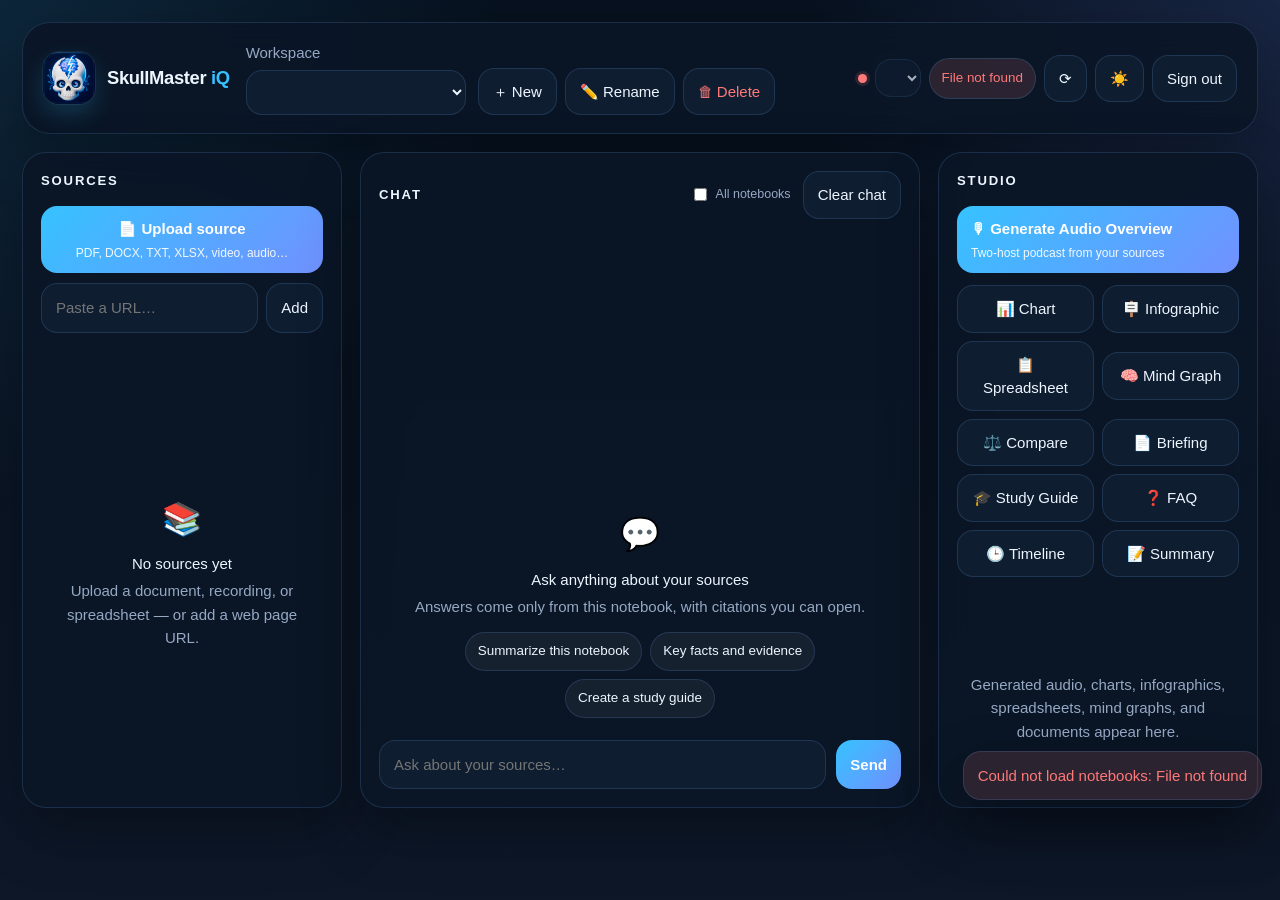
==== static/index.html @ c815d073 "feat: cross-notebook research + functional login onboarding buttons - Research mode: store.hybrid_se" ====
<!doctype html>
<html lang="en">
<head>
  <meta charset="utf-8" />
  <meta name="viewport" content="width=device-width, initial-scale=1, viewport-fit=cover" />
  <title>SkullMaster iQ</title>
  <meta name="theme-color" content="#07111f" />
  <meta name="apple-mobile-web-app-capable" content="yes" />
  <link rel="icon" type="image/png" href="/static/favicon.png" />
  <link rel="apple-touch-icon" href="/static/app-icon-1024.png" />
  <link rel="manifest" href="/static/manifest.webmanifest" />
  <link rel="stylesheet" href="/static/style.css" />
</head>
<body>
  <div class="app-shell">
    <header class="topbar">
      <div class="brand-block">
        <div class="brand">
          <img src="/static/logo.png" class="brand-mark" alt="" />
          <div class="brand-title">SkullMaster <span>iQ</span></div>
        </div>
      </div>

      <div class="workspace-controls">
        <label class="workspace-picker" for="nb-select">
          <span class="workspace-label">Workspace</span>
          <select id="nb-select" aria-label="Select notebook"></select>
        </label>
        <div class="workspace-actions">
          <button id="nb-new" type="button">＋ New</button>
          <button id="nb-rename" type="button" title="Rename notebook" aria-label="Rename notebook">✏️ Rename</button>
          <button id="nb-delete" type="button" class="danger" title="Delete notebook" aria-label="Delete notebook">🗑 Delete</button>
        </div>
      </div>

      <div class="status-controls">
        <span class="status-dot" id="status-dot" title="Checking…"></span>
        <label class="visually-hidden" for="model-select">Model</label>
        <select id="model-select" aria-label="Model" title="Model"></select>
        <div class="model-badge" id="model-badge" role="status" hidden></div>
        <button id="health-refresh" type="button" title="Refresh models" aria-label="Refresh models">⟳</button>
        <button id="theme-toggle" type="button" title="Toggle theme" aria-label="Toggle theme">🌙</button>
        <button id="sign-out" type="button" title="Sign out" aria-label="Sign out">Sign out</button>
      </div>
    </header>

    <main class="workspace-grid">
      <section class="panel side-panel" id="sources-panel" data-panel="sources" aria-label="Sources">
        <div class="panel-heading">
          <h2>Sources</h2>
        </div>

        <div class="add-source">
          <button type="button" class="btn primary" id="file-btn">📄 Upload source
            <span class="btn-sub">PDF, DOCX, TXT, XLSX, video, audio…</span>
          </button>
          <input type="file" id="file-input" accept=".pdf,.docx,.txt,.md,.markdown,.csv,.tsv,.html,.json,.rst,.xlsx,.xlsm,.mp4,.mov,.m4v,.webm,.mkv,.avi,.mp3,.wav,.m4a,.flac,.ogg,.aac" multiple hidden />
          <form class="url-row" id="url-form">
            <label class="visually-hidden" for="url-input">URL to ingest</label>
            <input type="url" id="url-input" placeholder="Paste a URL…" required />
            <button type="submit" id="url-add">Add</button>
          </form>
        </div>

        <div class="progress" id="ingest-progress" hidden role="status"></div>
        <ul id="source-list" aria-label="Source list"></ul>
        <div class="empty-state" id="sources-empty">
          <div class="empty-icon">📚</div>
          <p>No sources yet</p>
          <p class="muted">Upload a document, recording, or spreadsheet — or add a web page URL.</p>
        </div>
      </section>

      <section class="panel center-panel" id="chat-panel" data-panel="chat" aria-label="Chat">
        <div class="panel-toolbar">
          <h2>Chat</h2>
          <div class="chat-tools">
            <label class="research-toggle" title="Answer across every notebook in your library">
              <input type="checkbox" id="research-all" /> All notebooks
            </label>
            <button type="button" id="chat-clear" title="Clear chat history" aria-label="Clear chat history">Clear chat</button>
          </div>
        </div>

        <div id="messages" aria-live="polite"></div>
        <div class="empty-state chat-empty" id="chat-empty">
          <div class="empty-icon">💬</div>
          <p>Ask anything about your sources</p>
          <p class="muted">Answers come only from this notebook, with citations you can open.</p>
          <div class="quick-prompts">
            <button type="button" class="quick-prompt" data-prompt="Summarize the core themes in this notebook.">Summarize this notebook</button>
            <button type="button" class="quick-prompt" data-prompt="What are the most important facts and evidence in these sources?">Key facts and evidence</button>
            <button type="button" class="quick-prompt" data-prompt="Create a concise study guide from these materials.">Create a study guide</button>
          </div>
        </div>

        <form id="chat-form">
          <label class="visually-hidden" for="chat-input">Question</label>
          <input type="text" id="chat-input" placeholder="Ask about your sources…" autocomplete="off" />
          <button type="submit" id="chat-send" class="primary">Send</button>
        </form>
      </section>

      <section class="panel side-panel studio-panel" id="studio-panel" data-panel="studio" aria-label="Studio">
        <div class="panel-heading">
          <h2>Studio</h2>
        </div>

        <div class="studio-stack">
          <button type="button" class="btn primary studio-btn" id="audio-overview-btn">
            🎙 Generate Audio Overview
            <span class="btn-sub" id="audio-overview-status">Two-host podcast from your sources</span>
          </button>
          <div class="artifact-buttons">
            <button type="button" class="btn" id="gen-chart" data-kind="chart" title="Generate a chart from your sources">📊 Chart</button>
            <button type="button" class="btn" id="gen-infographic" data-kind="infographic" title="Generate an infographic from your sources">🪧 Infographic</button>
            <button type="button" class="btn" id="gen-spreadsheet" data-kind="spreadsheet" title="Extract a spreadsheet from your sources">📋 Spreadsheet</button>
            <button type="button" class="btn" id="gen-mindgraph" data-kind="mindgraph" title="Map the ideas in your sources as a mind graph">🧠 Mind Graph</button>
            <button type="button" class="btn" id="gen-comparison" data-kind="comparison" title="Compare how your sources treat the same topics">⚖️ Compare</button>
            <button type="button" class="btn" id="gen-briefing" data-kind="briefing" title="Write a grounded briefing document">📄 Briefing</button>
            <button type="button" class="btn" id="gen-study-guide" data-kind="study_guide" title="Build a grounded study guide">🎓 Study Guide</button>
            <button type="button" class="btn" id="gen-faq" data-kind="faq" title="Write a grounded FAQ">❓ FAQ</button>
            <button type="button" class="btn" id="gen-timeline" data-kind="timeline" title="Build a timeline from your sources">🕒 Timeline</button>
            <button type="button" class="btn" id="gen-source-summary" data-kind="source_summary" title="Summarize your sources">📝 Summary</button>
          </div>
        </div>

        <div class="progress" id="artifact-progress" hidden role="status"></div>
        <div class="studio-scroll">
          <ul id="audio-list" aria-label="Generated audio overviews"></ul>
          <ul id="artifact-list" aria-label="Generated artifacts"></ul>
          <div class="empty-state small" id="studio-empty">
            <p class="muted">Generated audio, charts, infographics, spreadsheets, mind graphs, and documents appear here.</p>
          </div>
        </div>
      </section>
    </main>

    <nav class="mobile-nav" aria-label="Primary navigation">
      <button type="button" data-target="sources" class="active">Sources</button>
      <button type="button" data-target="chat">Chat</button>
      <button type="button" data-target="studio">Studio</button>
    </nav>
  </div>

  <div id="modal-backdrop" hidden>
    <div id="modal" role="dialog" aria-modal="true" aria-labelledby="modal-title">
      <div id="modal-header">
        <span id="modal-title"></span>
        <div class="modal-header-actions">
          <button id="modal-play" type="button" hidden>▶ Play</button>
          <button id="modal-close" type="button" aria-label="Close citation view">✕</button>
        </div>
      </div>
      <pre id="modal-body"></pre>
    </div>
  </div>

  <div id="media-backdrop" class="backdrop" hidden>
    <div id="media-modal" role="dialog" aria-modal="true" aria-labelledby="media-title">
      <div id="modal-header">
        <span id="media-title"></span>
        <button id="media-close" type="button" aria-label="Close player">✕</button>
      </div>
      <div id="media-body"></div>
    </div>
  </div>

  <div id="artifact-backdrop" class="backdrop" hidden>
    <div id="artifact-modal" role="dialog" aria-modal="true" aria-labelledby="artifact-title">
      <div id="modal-header">
        <span id="artifact-title"></span>
        <div class="modal-header-actions">
          <span id="artifact-actions"></span>
          <button id="artifact-close" type="button" aria-label="Close artifact view">✕</button>
        </div>
      </div>
      <div id="artifact-body"></div>
    </div>
  </div>

  <div id="toasts" aria-live="assertive"></div>
  <script src="/static/app.js"></script>
</body>
</html>
---- static/style.css ----
:root {
  --bg: #07111f;
  --bg-2: #0d1728;
  --panel: rgba(10, 22, 38, 0.9);
  --panel-2: rgba(16, 31, 50, 0.92);
  --panel-3: rgba(22, 42, 67, 0.92);
  --border: rgba(120, 177, 255, 0.16);
  --text: #edf6ff;
  --muted: #96a9c4;
  --accent: #36c2ff;
  --accent-2: #7191ff;
  --accent-soft: rgba(54, 194, 255, 0.14);
  --danger: #ff7979;
  --danger-soft: rgba(255, 121, 121, 0.14);
  --success: #5ee7a0;
  --success-soft: rgba(94, 231, 160, 0.14);
  --shadow: 0 24px 60px rgba(0, 0, 0, 0.28);
  --radius: 24px;
}

html[data-theme="light"] {
  --bg: #eef5ff;
  --bg-2: #dfeaf8;
  --panel: rgba(255, 255, 255, 0.92);
  --panel-2: rgba(245, 250, 255, 0.98);
  --panel-3: rgba(232, 242, 255, 0.98);
  --border: rgba(90, 130, 200, 0.18);
  --text: #0f1b2d;
  --muted: #5f7390;
  --accent: #0aa6f8;
  --accent-2: #516bff;
  --accent-soft: rgba(10, 166, 248, 0.12);
  --danger: #d74a4a;
  --danger-soft: rgba(215, 74, 74, 0.12);
  --success: #118f57;
  --success-soft: rgba(17, 143, 87, 0.12);
  --shadow: 0 18px 40px rgba(58, 84, 120, 0.16);
}

* { box-sizing: border-box; }
html, body { height: 100%; margin: 0; }
body {
  font: 15px/1.55 Inter, -apple-system, BlinkMacSystemFont, "Segoe UI", sans-serif;
  color: var(--text);
  background:
    radial-gradient(circle at top left, rgba(54, 194, 255, 0.12), transparent 32%),
    radial-gradient(circle at top right, rgba(113, 145, 255, 0.16), transparent 30%),
    linear-gradient(180deg, var(--bg) 0%, var(--bg-2) 100%);
}

a { color: inherit; }
button, input, select { font: inherit; }
button { cursor: pointer; }
.visually-hidden {
  position: absolute; width: 1px; height: 1px; overflow: hidden;
  clip: rect(0 0 0 0); white-space: nowrap;
}

.app-shell {
  min-height: 100%;
  padding: 22px 22px 92px;
  display: flex;
  flex-direction: column;
  gap: 18px;
}

.topbar, .panel, #modal, #media-modal, #artifact-modal, .mobile-nav {
  background: var(--panel);
  border: 1px solid var(--border);
  box-shadow: var(--shadow);
  backdrop-filter: blur(18px);
}

.topbar {
  border-radius: 28px;
  padding: 18px 20px;
  display: flex;
  gap: 16px;
  align-items: center;
  flex-wrap: wrap;
}

.brand { display: flex; align-items: center; gap: 12px; }
.brand-mark {
  width: 52px; height: 52px; border-radius: 16px;
  box-shadow: 0 0 0 1px rgba(255,255,255,0.06), 0 10px 22px rgba(54,194,255,0.18);
}
.brand-title { font-size: 1.15rem; font-weight: 800; letter-spacing: -0.02em; }
.brand-title span { color: var(--accent); }

.workspace-controls {
  flex: 1;
  min-width: 280px;
  display: flex;
  flex-wrap: wrap;
  align-items: end;
  gap: 12px;
}
.workspace-picker {
  min-width: 220px;
  display: flex;
  flex-direction: column;
  gap: 6px;
}
.workspace-label, .muted { color: var(--muted); }
.workspace-actions, .status-controls, .artifact-buttons, .modal-header-actions { display: flex; gap: 8px; align-items: center; flex-wrap: wrap; }
.status-controls { margin-left: auto; }
.model-badge {
  padding: 9px 12px;
  border-radius: 999px;
  background: var(--accent-soft);
  color: var(--accent);
  border: 1px solid rgba(54, 194, 255, 0.18);
  font-size: 0.84rem;
  max-width: 100%;
}
.model-badge[hidden] { display: none; }
.model-badge.err { color: var(--danger); background: var(--danger-soft); }

/* Readiness indicator — replaces the old chat/embed/tts label soup */
.status-dot {
  width: 9px; height: 9px; border-radius: 50%; flex: none;
  background: var(--muted);
  transition: background .2s, box-shadow .2s;
}
.status-dot.ok { background: var(--success); box-shadow: 0 0 0 3px var(--success-soft); }
.status-dot.err { background: var(--danger); box-shadow: 0 0 0 3px var(--danger-soft); }

#model-select { max-width: 230px; padding: 9px 12px; font-size: 0.88rem; }
#health-refresh.spinning { animation: spin .6s linear infinite; }
@keyframes spin { to { transform: rotate(360deg); } }

select, input[type="text"], input[type="url"], button, .btn {
  border-radius: 16px;
  border: 1px solid var(--border);
  background: var(--panel-2);
  color: var(--text);
}
select, input[type="text"], input[type="url"] { padding: 12px 14px; }
button, .btn { padding: 11px 14px; transition: .18s ease; }
button:hover:not(:disabled), .btn:hover:not(:disabled) {
  transform: translateY(-1px);
  border-color: rgba(54, 194, 255, 0.34);
  background: var(--panel-3);
}
button.primary, .btn.primary {
  background: linear-gradient(135deg, var(--accent), var(--accent-2));
  color: #fff;
  border: none;
  font-weight: 700;
}
button.primary:hover:not(:disabled), .btn.primary:hover:not(:disabled) { filter: brightness(1.03); }
button.danger { color: var(--danger); }
button.danger:hover:not(:disabled) { background: var(--danger-soft); }
button:disabled, .btn:disabled { opacity: .55; transform: none; cursor: not-allowed; }
button:focus-visible, .btn:focus-visible, select:focus-visible, input:focus-visible {
  outline: 2px solid var(--accent);
  outline-offset: 2px;
}
.btn-sub { display: block; margin-top: 4px; font-size: 12px; font-weight: 500; opacity: 0.92; }

.workspace-grid {
  flex: 1;
  min-height: 0;
  display: grid;
  grid-template-columns: 320px minmax(0, 1fr) 320px;
  gap: 18px;
}
.panel {
  border-radius: var(--radius);
  padding: 18px;
  min-height: 0;
  overflow: hidden;
  display: flex;
  flex-direction: column;
}
.panel h2 { margin: 0; font-size: 0.82rem; letter-spacing: .14em; text-transform: uppercase; }
.panel-heading, .panel-toolbar {
  display: flex; align-items: center; justify-content: space-between; gap: 12px; margin-bottom: 14px;
}

.quick-prompt {
  border-radius: 999px; padding: 8px 12px; font-size: 0.84rem;
  background: rgba(255,255,255,0.05); border: 1px solid var(--border); color: var(--text);
}
.quick-prompts { display: flex; gap: 8px; flex-wrap: wrap; justify-content: center; margin-top: 14px; }
.quick-prompt:hover { background: var(--accent-soft); border-color: rgba(54,194,255,0.34); }

.add-source { display: flex; flex-direction: column; gap: 10px; margin-bottom: 12px; }
.url-row { display: flex; gap: 8px; }
.url-row input { flex: 1; min-width: 0; }
.progress {
  margin-bottom: 12px;
  padding: 10px 12px;
  border-radius: 16px;
  background: var(--accent-soft);
  color: var(--accent);
  font-size: 0.9rem;
}
.empty-state {
  margin: auto 0;
  text-align: center;
  padding: 24px 12px 10px;
}
.empty-state .empty-icon { font-size: 2rem; margin-bottom: 8px; }
.empty-state p { margin: 4px 0; }

#source-list, #audio-list, #artifact-list { list-style: none; padding: 0; margin: 0; }
#source-list, .studio-scroll, #messages { overflow-y: auto; min-height: 0; }
#source-list { display: flex; flex-direction: column; gap: 10px; }
#source-list li, #audio-list li, #artifact-list li {
  border: 1px solid var(--border);
  border-radius: 18px;
  background: var(--panel-2);
}
#source-list li {
  display: flex; align-items: center; gap: 10px; padding: 12px 13px; flex-wrap: wrap;
}
#source-list li.failed { background: var(--danger-soft); border-color: rgba(255, 121, 121, 0.35); }
#source-list .src-name, #artifact-list .art-title { flex: 1; min-width: 0; }
#source-list .src-name { font-weight: 600; overflow: hidden; text-overflow: ellipsis; white-space: nowrap; }
#source-list .src-meta, .audio-meta { color: var(--muted); font-size: 0.8rem; }
#source-list .src-err { width: 100%; color: var(--danger); font-size: 0.84rem; }
.icon-btn {
  background: transparent; border: none; color: var(--muted);
  padding: 6px 7px; border-radius: 12px;
}
.icon-btn:hover:not(:disabled) { color: var(--text); background: rgba(255,255,255,0.06); border: none; }
.icon-btn.retry:hover:not(:disabled) { color: var(--accent); background: var(--accent-soft); }

#messages {
  flex: 1;
  display: flex;
  flex-direction: column;
  gap: 14px;
  padding: 10px 4px;
}
.msg {
  max-width: 86%;
  padding: 14px 16px;
  border-radius: 20px;
  word-wrap: break-word;
  white-space: pre-wrap;
}
.msg.user {
  align-self: flex-end;
  background: linear-gradient(135deg, var(--accent), var(--accent-2));
  color: #fff;
  border-bottom-right-radius: 8px;
}
.msg.assistant {
  align-self: flex-start;
  background: var(--panel-2);
  border: 1px solid var(--border);
  border-bottom-left-radius: 8px;
}
.msg.assistant.thinking { color: var(--muted); font-style: italic; }
.msg.assistant.error { color: var(--danger); background: var(--danger-soft); border-color: rgba(255, 121, 121, 0.28); }
.msg.assistant.interrupted { border-style: dashed; }
.msg-note {
  margin-top: 8px; padding-top: 8px;
  border-top: 1px dashed var(--border);
  font-size: 12px; color: var(--muted); white-space: normal;
}
.cite {
  display: inline-flex; align-items: center; justify-content: center;
  min-width: 28px; margin: 0 2px; padding: 0 8px; line-height: 1.8;
  border-radius: 999px; border: none; background: var(--accent-soft); color: var(--accent); font-weight: 800;
}
.cite:hover { background: rgba(54,194,255,0.24); }
#chat-form {
  margin-top: 12px;
  display: grid;
  grid-template-columns: 1fr auto;
  gap: 10px;
}
#chat-input { min-width: 0; }

.studio-panel { gap: 0; }
.studio-stack { display: flex; flex-direction: column; gap: 10px; }
.studio-btn { width: 100%; text-align: left; }
.studio-scroll { flex: 1; display: flex; flex-direction: column; gap: 12px; margin-top: 12px; }
/* four artifact kinds — a 2x2 grid keeps labels readable in the narrow panel */
.artifact-buttons { margin-top: 2px; display: grid; grid-template-columns: 1fr 1fr; }
.artifact-buttons button { flex: 1; min-width: 0; }
#artifact-list li, #audio-list li { padding: 12px 13px; }
#audio-list li { display: flex; flex-direction: column; gap: 8px; }
.audio-title { font-weight: 700; }
#audio-list audio { width: 100%; }
.audio-download, #artifact-actions a {
  color: var(--accent); text-decoration: none; font-weight: 700; font-size: 0.88rem;
}
.audio-download:hover, #artifact-actions a:hover, #artifact-list .art-title:hover { text-decoration: underline; }
#artifact-list li { display: flex; gap: 10px; align-items: center; }
#artifact-list .art-title {
  background: transparent; border: none; text-align: left; padding: 0; color: var(--text); font-weight: 700;
}

#modal-backdrop[hidden], .backdrop[hidden] { display: none; }
#modal-backdrop, .backdrop {
  position: fixed; inset: 0; z-index: 50;
  background: rgba(2, 8, 16, 0.58);
  display: flex; align-items: center; justify-content: center;
  padding: 18px;
}
#modal, #media-modal, #artifact-modal {
  width: min(880px, 100%);
  max-height: min(88vh, 860px);
  border-radius: 24px;
  display: flex; flex-direction: column;
  overflow: hidden;
}
#modal-header {
  padding: 14px 18px;
  border-bottom: 1px solid var(--border);
  display: flex; align-items: center; justify-content: space-between; gap: 12px;
  font-weight: 700;
}
#modal-close, #media-close, #artifact-close {
  background: transparent; border: none; color: var(--muted); padding: 7px 9px;
}
#modal-body, #artifact-body { padding: 18px; overflow: auto; }
#modal-body {
  margin: 0; white-space: pre-wrap;
  font: 13.5px/1.65 ui-monospace, SFMono-Regular, Menlo, monospace;
}
#media-body { padding: 16px; }
#media-body video, #media-body audio { width: 100%; }
#media-body video { max-height: 68vh; border-radius: 18px; background: #000; }
#artifact-body svg { width: 100%; height: auto; background: #fff; border-radius: 18px; }
#artifact-body table { width: 100%; border-collapse: collapse; }
#artifact-body th, #artifact-body td { border: 1px solid var(--border); padding: 8px 10px; text-align: left; }
#artifact-body th { background: var(--panel-3); }
#artifact-body .source-note { margin-top: 12px; color: var(--muted); font-size: 0.84rem; }

#toasts {
  position: fixed; right: 18px; bottom: 100px; z-index: 80;
  display: flex; flex-direction: column; gap: 8px; max-width: min(420px, calc(100vw - 36px));
}
.toast {
  padding: 12px 14px; border-radius: 18px; background: var(--panel);
  border: 1px solid var(--border); box-shadow: var(--shadow);
}
.toast.error { color: var(--danger); background: var(--danger-soft); }
.toast.success { color: var(--success); background: var(--success-soft); }

.mobile-nav {
  position: fixed;
  left: 18px; right: 18px; bottom: max(14px, env(safe-area-inset-bottom));
  display: none;
  grid-template-columns: repeat(3, 1fr);
  gap: 8px;
  padding: 10px;
  border-radius: 22px;
  z-index: 40;
}
.mobile-nav button {
  border: none; border-radius: 16px; background: transparent; color: var(--muted); font-weight: 700;
}
.mobile-nav button.active { background: var(--accent-soft); color: var(--accent); }

@media (max-width: 1040px) {
  .workspace-grid { grid-template-columns: 1fr; }
  .mobile-nav { display: grid; }
  .status-controls { margin-left: 0; }
  .panel[data-panel] { display: none; }
  .panel[data-panel][data-active="true"] { display: flex; min-height: calc(100vh - 250px); }
}

/* Grounded text artifacts (briefing / study guide / FAQ / timeline / summary) */
.art-doc { max-width: 720px; margin: 0 auto; line-height: 1.6; text-align: left; }
.art-doc h3 { margin: 18px 0 6px; font-size: 15px; }
.art-doc h4 { margin: 14px 0 4px; font-size: 13.5px; }
.art-doc p { margin: 4px 0 10px; }
.art-doc ul { margin: 4px 0 12px; padding-left: 20px; }
.art-doc li { margin: 3px 0; }
.art-doc dt { font-weight: 700; margin-top: 8px; }
.art-doc dd { margin: 0 0 4px 0; }
.art-timeline { list-style: none; padding-left: 0; }
.art-timeline li { display: flex; gap: 10px; padding: 6px 0; border-bottom: 1px dashed var(--border); }
.art-timeline .art-time { min-width: 92px; font-weight: 700; color: var(--accent); }
.chat-tools { display: flex; align-items: center; gap: 12px; }
.research-toggle { display: inline-flex; align-items: center; gap: 6px; font-size: 12.5px; color: var(--muted); cursor: pointer; }
.research-toggle input { accent-color: var(--accent); }
.stance { padding: 1px 8px; border-radius: 999px; font-size: 11px; font-weight: 700; }
.stance-agree { background: rgba(16, 185, 129, 0.16); color: #059669; }
.stance-differ { background: rgba(239, 68, 68, 0.16); color: #dc2626; }
.stance-adds { background: rgba(79, 70, 229, 0.16); color: var(--accent); }
.art-evidence { max-width: 720px; margin: 16px auto 0; text-align: left; }
.art-evidence h3 { margin: 0 0 6px; font-size: 14px; }
.art-evidence ul { margin: 0; padding-left: 18px; }
.art-evidence li { margin: 3px 0; font-size: 12.5px; color: var(--muted); }

@media (max-width: 720px) {
  .app-shell { padding: 14px 14px 96px; }
  .topbar, .panel { border-radius: 22px; }
  .topbar { padding: 16px; }
  .workspace-controls, .status-controls, .workspace-actions, .artifact-buttons, #chat-form, .url-row { width: 100%; }
  .workspace-actions { display: grid; grid-template-columns: repeat(3, 1fr); }
  .artifact-buttons { grid-template-columns: repeat(2, 1fr); }
  #chat-form, .url-row { grid-template-columns: 1fr; display: grid; }
  .msg { max-width: 100%; }
  #toasts { right: 14px; left: 14px; bottom: 96px; max-width: none; }
}
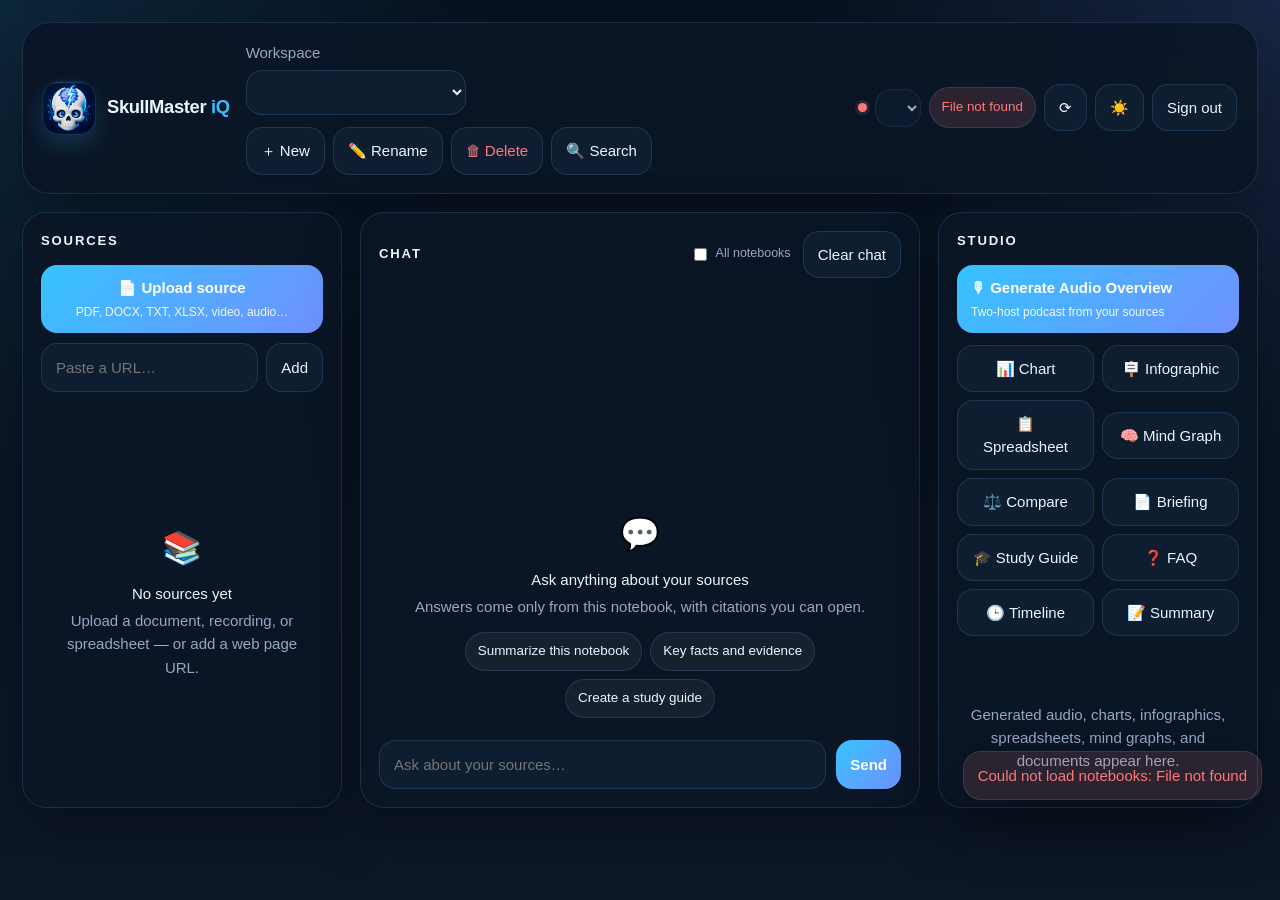
==== commit 884d0c5e: "feat: library-wide semantic search Roadmap: semantic notebook search. - store.search_library runs ve" ====
--- a/static/index.html
+++ b/static/index.html
@@ -30,6 +30,7 @@
           <button id="nb-new" type="button">＋ New</button>
           <button id="nb-rename" type="button" title="Rename notebook" aria-label="Rename notebook">✏️ Rename</button>
           <button id="nb-delete" type="button" class="danger" title="Delete notebook" aria-label="Delete notebook">🗑 Delete</button>
+          <button id="library-search" type="button" title="Search across all notebooks" aria-label="Search across all notebooks">🔍 Search</button>
         </div>
       </div>
 
@@ -179,6 +180,22 @@
     </div>
   </div>
 
+  <div id="search-backdrop" class="backdrop" hidden>
+    <div id="search-modal" role="dialog" aria-modal="true" aria-labelledby="search-title">
+      <div id="modal-header">
+        <span id="search-title">Search library</span>
+        <button id="search-close" type="button" aria-label="Close search">✕</button>
+      </div>
+      <form id="search-form">
+        <input type="text" id="search-input" placeholder="Search across all notebooks…" autocomplete="off" />
+        <button type="submit" class="primary">Search</button>
+      </form>
+      <div id="search-results" aria-live="polite">
+        <p class="muted">Search every notebook at once; results open the exact passage.</p>
+      </div>
+    </div>
+  </div>
+
   <div id="toasts" aria-live="assertive"></div>
   <script src="/static/app.js"></script>
 </body>
--- a/static/style.css
+++ b/static/style.css
@@ -64,7 +64,7 @@
   gap: 18px;
 }
 
-.topbar, .panel, #modal, #media-modal, #artifact-modal, .mobile-nav {
+.topbar, .panel, #modal, #media-modal, #artifact-modal, #search-modal, .mobile-nav {
   background: var(--panel);
   border: 1px solid var(--border);
   box-shadow: var(--shadow);
@@ -303,7 +303,7 @@
   display: flex; align-items: center; justify-content: center;
   padding: 18px;
 }
-#modal, #media-modal, #artifact-modal {
+#modal, #media-modal, #artifact-modal, #search-modal {
   width: min(880px, 100%);
   max-height: min(88vh, 860px);
   border-radius: 24px;
@@ -316,7 +316,7 @@
   display: flex; align-items: center; justify-content: space-between; gap: 12px;
   font-weight: 700;
 }
-#modal-close, #media-close, #artifact-close {
+#modal-close, #media-close, #artifact-close, #search-close {
   background: transparent; border: none; color: var(--muted); padding: 7px 9px;
 }
 #modal-body, #artifact-body { padding: 18px; overflow: auto; }
@@ -332,6 +332,25 @@
 #artifact-body th, #artifact-body td { border: 1px solid var(--border); padding: 8px 10px; text-align: left; }
 #artifact-body th { background: var(--panel-3); }
 #artifact-body .source-note { margin-top: 12px; color: var(--muted); font-size: 0.84rem; }
+
+/* Library search modal */
+#search-form { display: flex; gap: 10px; padding: 14px 18px 0; }
+#search-input {
+  flex: 1; padding: 11px 14px; border-radius: 14px;
+  border: 1px solid var(--border); background: var(--panel-2); color: var(--text);
+}
+#search-results { padding: 14px 18px 18px; overflow: auto; }
+.search-notebook {
+  margin: 12px 0 6px; font-size: 12px; font-weight: 700; color: var(--muted);
+  text-transform: uppercase; letter-spacing: 0.04em;
+}
+.search-hit {
+  display: block; width: 100%; text-align: left; padding: 10px 12px; margin-bottom: 8px;
+  border: 1px solid var(--border); border-radius: 14px; background: var(--panel-2); color: var(--text);
+}
+.search-hit:hover { border-color: var(--accent); }
+.search-hit .search-where { display: block; margin-bottom: 4px; font-size: 12px; color: var(--muted); }
+.search-hit .search-snippet { display: block; font-size: 12.5px; }
 
 #toasts {
   position: fixed; right: 18px; bottom: 100px; z-index: 80;
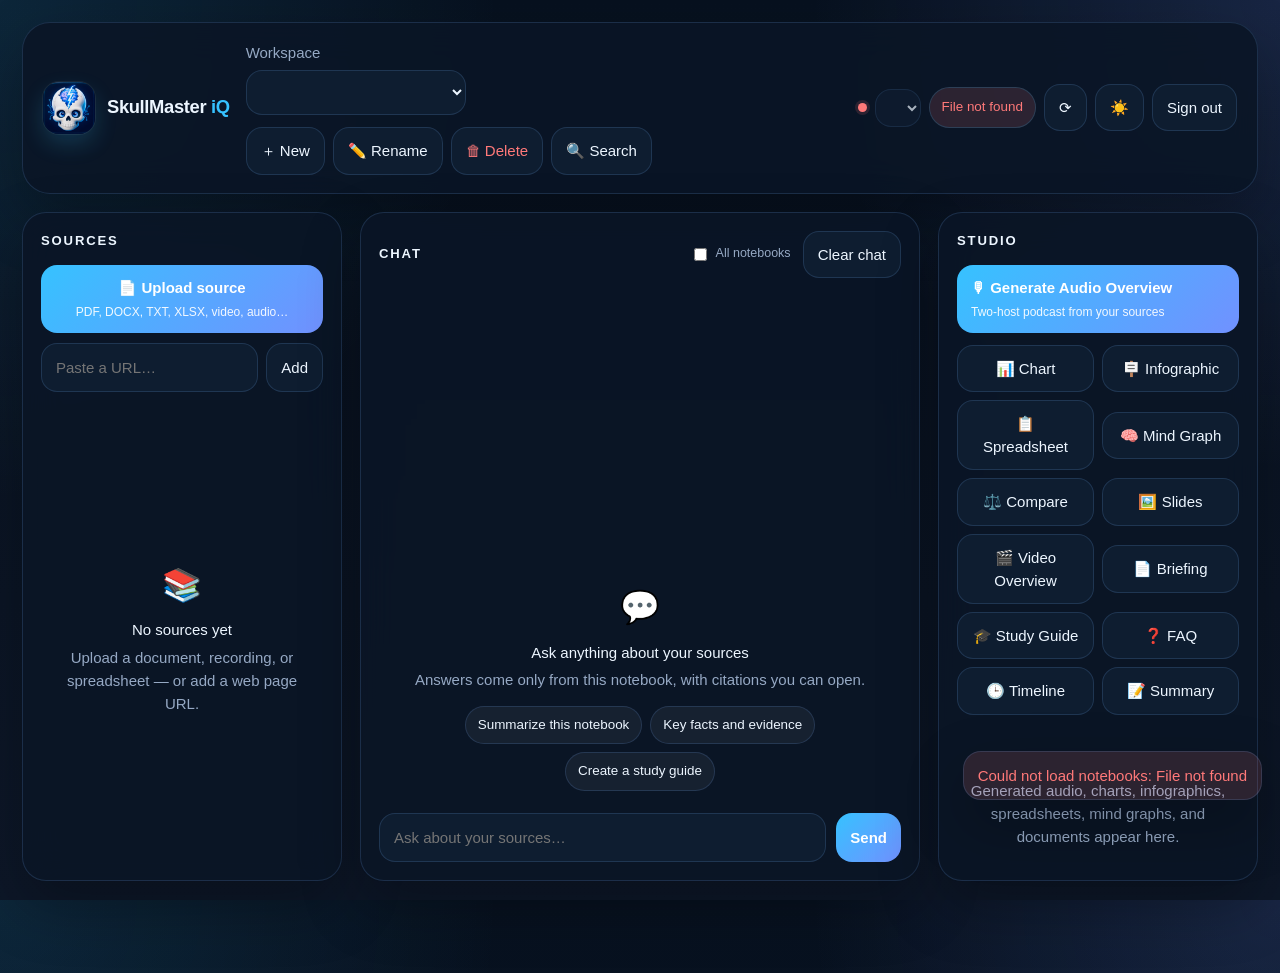
==== commit f4f13436: "feat: slides and narrated video overviews Roadmap: the two separate rendering pipelines. - app/slide" ====
--- a/static/index.html
+++ b/static/index.html
@@ -118,6 +118,8 @@
             <button type="button" class="btn" id="gen-spreadsheet" data-kind="spreadsheet" title="Extract a spreadsheet from your sources">📋 Spreadsheet</button>
             <button type="button" class="btn" id="gen-mindgraph" data-kind="mindgraph" title="Map the ideas in your sources as a mind graph">🧠 Mind Graph</button>
             <button type="button" class="btn" id="gen-comparison" data-kind="comparison" title="Compare how your sources treat the same topics">⚖️ Compare</button>
+            <button type="button" class="btn" id="gen-slides" data-kind="slides" title="Build a grounded slide deck">🖼️ Slides</button>
+            <button type="button" class="btn" id="gen-video" data-kind="video" title="Build a narrated video overview (needs ffmpeg)">🎬 Video Overview</button>
             <button type="button" class="btn" id="gen-briefing" data-kind="briefing" title="Write a grounded briefing document">📄 Briefing</button>
             <button type="button" class="btn" id="gen-study-guide" data-kind="study_guide" title="Build a grounded study guide">🎓 Study Guide</button>
             <button type="button" class="btn" id="gen-faq" data-kind="faq" title="Write a grounded FAQ">❓ FAQ</button>
@@ -184,7 +186,10 @@
     <div id="search-modal" role="dialog" aria-modal="true" aria-labelledby="search-title">
       <div id="modal-header">
         <span id="search-title">Search library</span>
-        <button id="search-close" type="button" aria-label="Close search">✕</button>
+        <div class="modal-header-actions">
+          <button id="search-graph" type="button" title="Build a knowledge graph across all notebooks">🧠 Graph</button>
+          <button id="search-close" type="button" aria-label="Close search">✕</button>
+        </div>
       </div>
       <form id="search-form">
         <input type="text" id="search-input" placeholder="Search across all notebooks…" autocomplete="off" />
--- a/static/style.css
+++ b/static/style.css
@@ -332,6 +332,42 @@
 #artifact-body th, #artifact-body td { border: 1px solid var(--border); padding: 8px 10px; text-align: left; }
 #artifact-body th { background: var(--panel-3); }
 #artifact-body .source-note { margin-top: 12px; color: var(--muted); font-size: 0.84rem; }
+
+/* Slides + video overview */
+.slide-viewer { text-align: left; }
+.slide-viewer > h3 { margin: 0 0 12px; font-size: 16px; }
+.slide-stage {
+  min-height: 220px; padding: 24px 26px; border-radius: 18px;
+  background: linear-gradient(135deg, #eef2ff, #ffffff);
+  color: #1f2430; border: 1px solid var(--border);
+}
+.slide-stage h2 { margin: 0 0 14px; font-size: 22px; }
+.slide-stage ul { margin: 0; padding-left: 20px; }
+.slide-stage li { margin: 6px 0; font-size: 14.5px; line-height: 1.5; }
+.slide-notes { margin: 16px 0 0; font-size: 13px; color: #5f6774; font-style: italic; }
+.slide-nav { display: flex; align-items: center; justify-content: center; gap: 14px; margin-top: 12px; }
+.slide-nav button {
+  width: 34px; height: 34px; border-radius: 50%; border: 1px solid var(--border);
+  background: var(--panel-2); color: var(--text); cursor: pointer;
+}
+.slide-nav button:hover { border-color: var(--accent); }
+.slide-counter { font-size: 13px; color: var(--muted); min-width: 54px; text-align: center; }
+.slide-outline { margin-top: 16px; text-align: left; font-size: 13px; color: var(--muted); }
+.slide-outline-row { padding: 3px 0; }
+.video-player { width: 100%; border-radius: 18px; background: #000; }
+
+/* Knowledge-graph explorer */
+.graph-explorer { position: relative; }
+.graph-toolbar { position: absolute; top: 10px; right: 10px; z-index: 2; display: flex; gap: 6px; }
+.graph-toolbar button {
+  width: 30px; height: 30px; border-radius: 10px; border: 1px solid var(--border);
+  background: var(--panel-2); color: var(--text); font-size: 14px; line-height: 1; cursor: pointer;
+}
+.graph-toolbar button:hover { border-color: var(--accent); }
+.graph-canvas { overflow: hidden; border-radius: 18px; background: #fff; cursor: grab; touch-action: none; }
+.graph-canvas:active { cursor: grabbing; }
+.graph-canvas svg { transform-origin: center center; will-change: transform; }
+.graph-canvas [data-node] { cursor: pointer; }
 
 /* Library search modal */
 #search-form { display: flex; gap: 10px; padding: 14px 18px 0; }
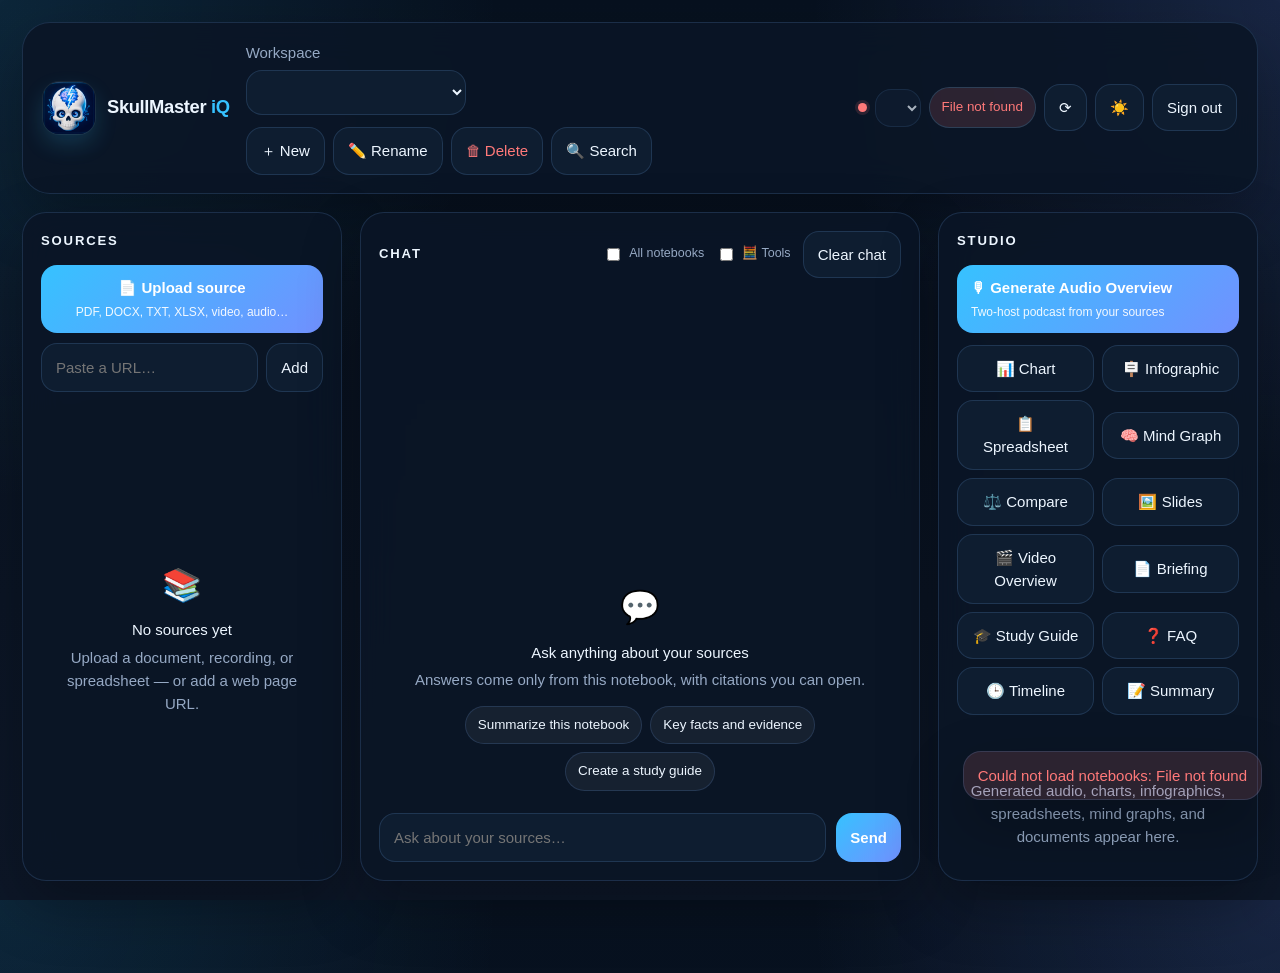
==== commit c5284a07: "feat: wire local tools into grounded research answers Phase 22, step 2. - rag.research_stream(use_to" ====
--- a/static/index.html
+++ b/static/index.html
@@ -79,6 +79,9 @@
             <label class="research-toggle" title="Answer across every notebook in your library">
               <input type="checkbox" id="research-all" /> All notebooks
             </label>
+            <label class="research-toggle" title="Allow one local tool (calculator, dates, units) before answering">
+              <input type="checkbox" id="research-tools" /> 🧮 Tools
+            </label>
             <button type="button" id="chat-clear" title="Clear chat history" aria-label="Clear chat history">Clear chat</button>
           </div>
         </div>
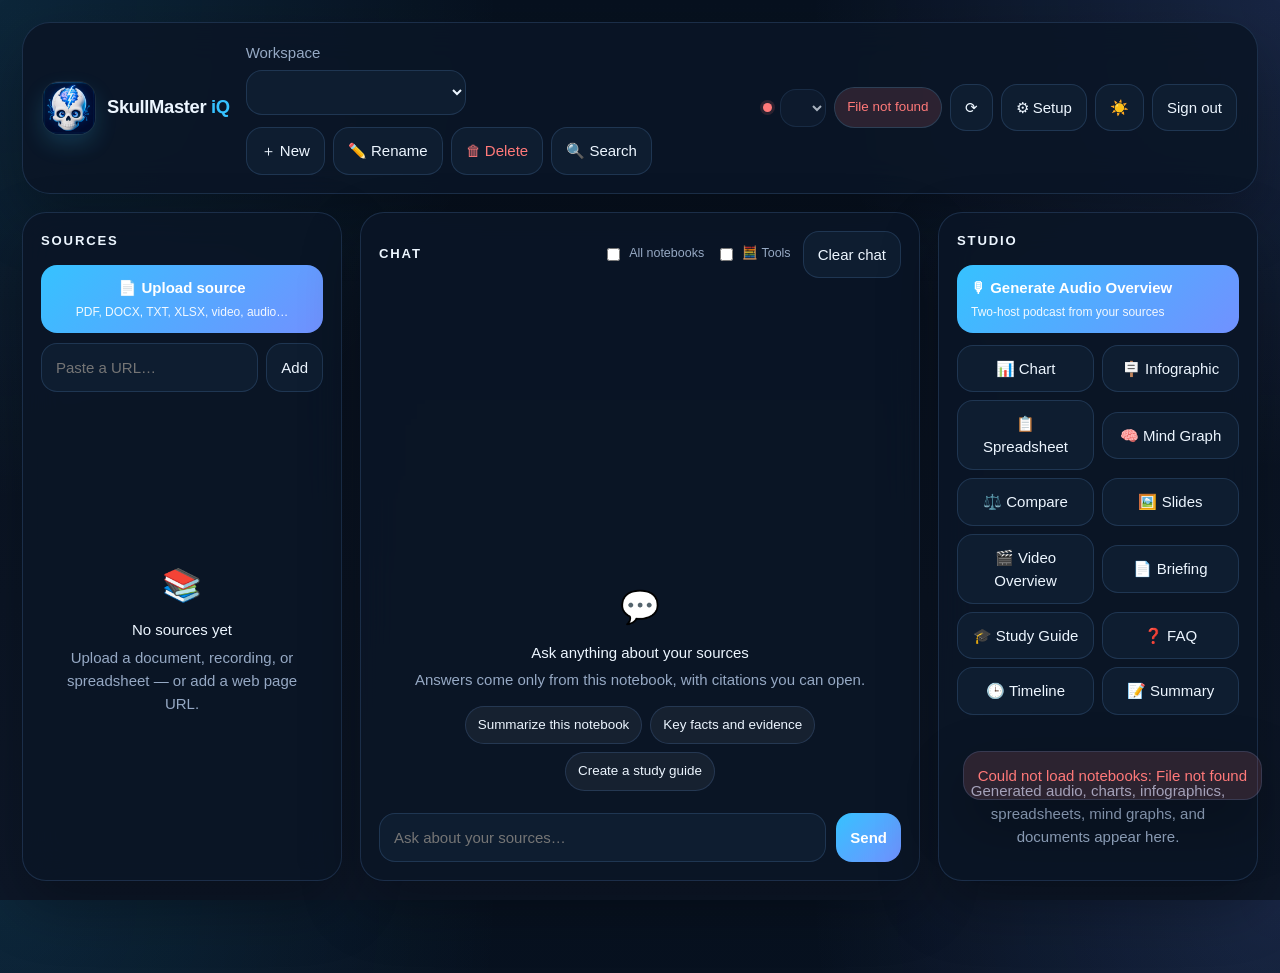
==== commit ce1f7e70: "feat: first-run setup wizard (⚙ Setup checklist) - GET /api/setup returns an actionable checklist: O" ====
--- a/static/index.html
+++ b/static/index.html
@@ -40,6 +40,7 @@
         <select id="model-select" aria-label="Model" title="Model"></select>
         <div class="model-badge" id="model-badge" role="status" hidden></div>
         <button id="health-refresh" type="button" title="Refresh models" aria-label="Refresh models">⟳</button>
+        <button id="setup-btn" type="button" title="Setup checklist" aria-label="Setup checklist">⚙ Setup</button>
         <button id="theme-toggle" type="button" title="Toggle theme" aria-label="Toggle theme">🌙</button>
         <button id="sign-out" type="button" title="Sign out" aria-label="Sign out">Sign out</button>
       </div>
@@ -55,7 +56,7 @@
           <button type="button" class="btn primary" id="file-btn">📄 Upload source
             <span class="btn-sub">PDF, DOCX, TXT, XLSX, video, audio…</span>
           </button>
-          <input type="file" id="file-input" accept=".pdf,.docx,.txt,.md,.markdown,.csv,.tsv,.html,.json,.rst,.xlsx,.xlsm,.mp4,.mov,.m4v,.webm,.mkv,.avi,.mp3,.wav,.m4a,.flac,.ogg,.aac" multiple hidden />
+          <input type="file" id="file-input" accept=".pdf,.docx,.txt,.md,.markdown,.csv,.tsv,.html,.json,.rst,.xlsx,.xlsm,.mp4,.mov,.m4v,.webm,.mkv,.avi,.mp3,.wav,.m4a,.flac,.ogg,.aac,.png,.jpg,.jpeg,.webp,.gif,.bmp,.tiff,.tif" multiple hidden />
           <form class="url-row" id="url-form">
             <label class="visually-hidden" for="url-input">URL to ingest</label>
             <input type="url" id="url-input" placeholder="Paste a URL…" required />
@@ -204,6 +205,16 @@
     </div>
   </div>
 
+  <div id="setup-backdrop" class="backdrop" hidden>
+    <div id="setup-modal" role="dialog" aria-modal="true" aria-labelledby="setup-title">
+      <div id="modal-header">
+        <span id="setup-title">Setup</span>
+        <button id="setup-close" type="button" aria-label="Close setup">✕</button>
+      </div>
+      <div id="setup-body"></div>
+    </div>
+  </div>
+
   <div id="toasts" aria-live="assertive"></div>
   <script src="/static/app.js"></script>
 </body>
--- a/static/style.css
+++ b/static/style.css
@@ -64,7 +64,7 @@
   gap: 18px;
 }
 
-.topbar, .panel, #modal, #media-modal, #artifact-modal, #search-modal, .mobile-nav {
+.topbar, .panel, #modal, #media-modal, #artifact-modal, #search-modal, #setup-modal, .mobile-nav {
   background: var(--panel);
   border: 1px solid var(--border);
   box-shadow: var(--shadow);
@@ -303,7 +303,7 @@
   display: flex; align-items: center; justify-content: center;
   padding: 18px;
 }
-#modal, #media-modal, #artifact-modal, #search-modal {
+#modal, #media-modal, #artifact-modal, #search-modal, #setup-modal {
   width: min(880px, 100%);
   max-height: min(88vh, 860px);
   border-radius: 24px;
@@ -316,7 +316,7 @@
   display: flex; align-items: center; justify-content: space-between; gap: 12px;
   font-weight: 700;
 }
-#modal-close, #media-close, #artifact-close, #search-close {
+#modal-close, #media-close, #artifact-close, #search-close, #setup-close {
   background: transparent; border: none; color: var(--muted); padding: 7px 9px;
 }
 #modal-body, #artifact-body { padding: 18px; overflow: auto; }
@@ -327,6 +327,7 @@
 #media-body { padding: 16px; }
 #media-body video, #media-body audio { width: 100%; }
 #media-body video { max-height: 68vh; border-radius: 18px; background: #000; }
+#media-body .media-image { width: 100%; border-radius: 18px; background: #fff; }
 #artifact-body svg { width: 100%; height: auto; background: #fff; border-radius: 18px; }
 #artifact-body table { width: 100%; border-collapse: collapse; }
 #artifact-body th, #artifact-body td { border: 1px solid var(--border); padding: 8px 10px; text-align: left; }
@@ -368,6 +369,18 @@
 .graph-canvas:active { cursor: grabbing; }
 .graph-canvas svg { transform-origin: center center; will-change: transform; }
 .graph-canvas [data-node] { cursor: pointer; }
+
+/* Setup checklist modal */
+#setup-body { padding: 14px 18px 18px; overflow: auto; }
+.setup-item { padding: 10px 12px; margin-bottom: 8px; border: 1px solid var(--border); border-radius: 14px; background: var(--panel-2); }
+.setup-item.bad { border-color: rgba(239, 68, 68, 0.4); }
+.setup-item.warn { border-color: rgba(245, 158, 11, 0.4); }
+.setup-head { display: flex; align-items: center; gap: 8px; }
+.setup-mark { font-size: 15px; }
+.setup-hint { margin: 6px 0 6px 24px; font-size: 12.5px; color: var(--muted); }
+.setup-cmd { display: flex; align-items: center; gap: 10px; margin-left: 24px; }
+.setup-cmd code { flex: 1; padding: 6px 10px; border-radius: 10px; background: var(--panel-3); overflow-x: auto; }
+.setup-cmd button { padding: 5px 10px; border-radius: 10px; border: 1px solid var(--border); background: transparent; color: var(--text); cursor: pointer; }
 
 /* Library search modal */
 #search-form { display: flex; gap: 10px; padding: 14px 18px 0; }
